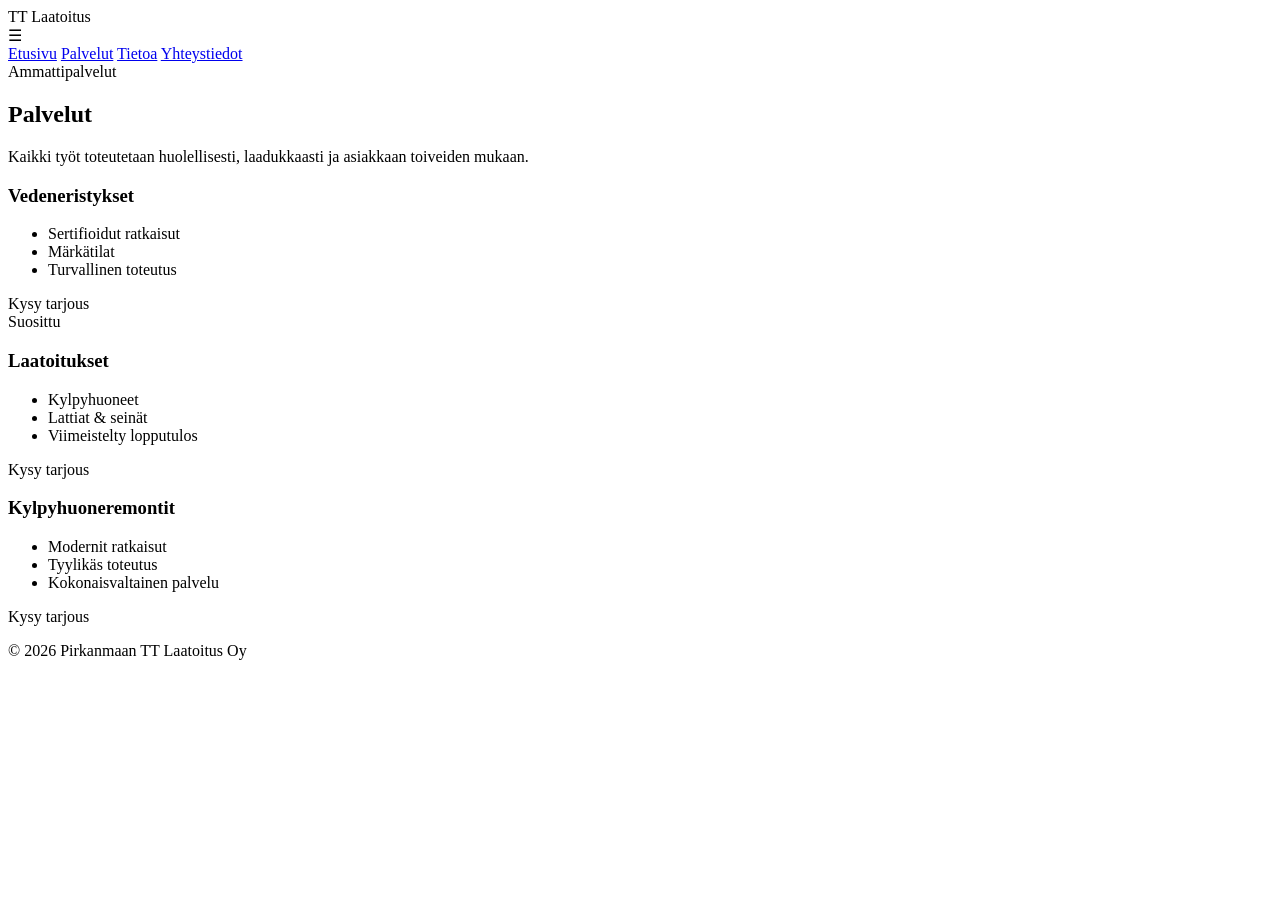
==== palvelut.html @ 1a545190 "Create palvelut.html" ====
<!DOCTYPE html>
<html lang="fi">
<head>

<meta charset="UTF-8">
<meta name="viewport" content="width=device-width, initial-scale=1.0">

<title>Palvelut | Pirkanmaan TT Laatoitus Oy</title>

<link rel="stylesheet" href="style.css">

<link rel="preconnect" href="https://fonts.googleapis.com">
<link rel="preconnect" href="https://fonts.gstatic.com" crossorigin>

<link
href="https://fonts.googleapis.com/css2?family=Poppins:wght@300;400;500;600;700&display=swap"
rel="stylesheet">

<script src="script.js" defer></script>

</head>

<body>

<header>

  <div class="logo">
    TT Laatoitus
  </div>

  <div class="menu-btn">
    ☰
  </div>

  <nav>
    <a href="index.html">Etusivu</a>
    <a href="palvelut.html" class="active">Palvelut</a>
    <a href="tietoa.html">Tietoa</a>
    <a href="yhteystiedot.html">Yhteystiedot</a>
  </nav>

</header>

<section class="pricing">

  <div class="pricing-top">

    <div class="tag">
      Ammattipalvelut
    </div>

    <h2>
      Palvelut
    </h2>

    <p>
      Kaikki työt toteutetaan huolellisesti,
      laadukkaasti ja asiakkaan toiveiden mukaan.
    </p>

  </div>

  <div class="pricing-cards">

    <div class="pricing-card">

      <h3>Vedeneristykset</h3>

      <ul>
        <li>Sertifioidut ratkaisut</li>
        <li>Märkätilat</li>
        <li>Turvallinen toteutus</li>
      </ul>

      <div class="price">
        Kysy tarjous
      </div>

    </div>

    <div class="pricing-card featured">

      <div class="badge">
        Suosittu
      </div>

      <h3>Laatoitukset</h3>

      <ul>
        <li>Kylpyhuoneet</li>
        <li>Lattiat & seinät</li>
        <li>Viimeistelty lopputulos</li>
      </ul>

      <div class="price">
        Kysy tarjous
      </div>

    </div>

    <div class="pricing-card">

      <h3>Kylpyhuoneremontit</h3>

      <ul>
        <li>Modernit ratkaisut</li>
        <li>Tyylikäs toteutus</li>
        <li>Kokonaisvaltainen palvelu</li>
      </ul>

      <div class="price">
        Kysy tarjous
      </div>

    </div>

  </div>

</section>

<footer>

  <p>© 2026 Pirkanmaan TT Laatoitus Oy</p>

</footer>

</body>
</html>
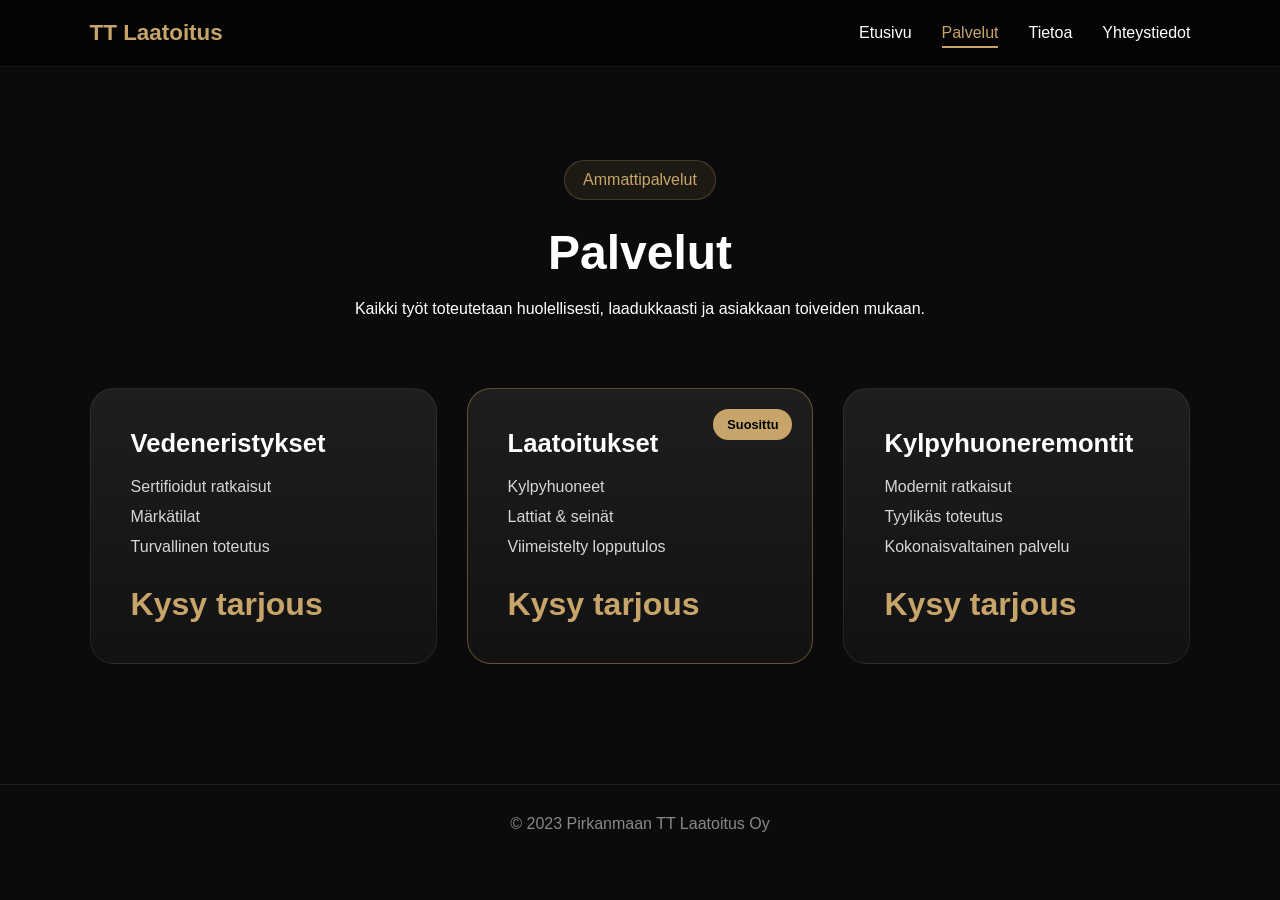
==== commit 5037615a: "Update palvelut.html" ====
--- a/palvelut.html
+++ b/palvelut.html
@@ -120,7 +120,7 @@
 
 <footer>
 
-  <p>© 2026 Pirkanmaan TT Laatoitus Oy</p>
+  <p>© 2023 Pirkanmaan TT Laatoitus Oy</p>
 
 </footer>
 
--- a/style.css
+++ b/style.css
@@ -0,0 +1,591 @@
+*{
+  margin:0;
+  padding:0;
+  box-sizing:border-box;
+}
+
+html{
+  scroll-behavior:smooth;
+}
+
+body{
+  font-family:'Poppins',sans-serif;
+  background:#0b0b0b;
+  color:white;
+  overflow-x:hidden;
+}
+
+/* SCROLLBAR */
+
+::-webkit-scrollbar{
+  width:10px;
+}
+
+::-webkit-scrollbar-track{
+  background:#0b0b0b;
+}
+
+::-webkit-scrollbar-thumb{
+  background:#c7a56a;
+  border-radius:20px;
+}
+
+/* HEADER */
+
+header{
+  position:fixed;
+  top:0;
+  width:100%;
+  z-index:999;
+
+  display:flex;
+  justify-content:space-between;
+  align-items:center;
+
+  padding:20px 7%;
+
+  background:rgba(0,0,0,0.55);
+
+  backdrop-filter:blur(18px);
+
+  border-bottom:1px solid rgba(255,255,255,0.08);
+}
+
+.logo{
+  font-size:1.4rem;
+  font-weight:700;
+  color:#c7a56a;
+}
+
+.menu-btn{
+  display:none;
+  font-size:2rem;
+  cursor:pointer;
+}
+
+nav{
+  display:flex;
+  gap:30px;
+}
+
+nav a{
+  color:white;
+  text-decoration:none;
+  font-weight:500;
+  transition:0.3s;
+  position:relative;
+}
+
+nav a:hover,
+nav a.active{
+  color:#c7a56a;
+}
+
+nav a::after{
+  content:'';
+  position:absolute;
+  left:0;
+  bottom:-6px;
+
+  width:0%;
+  height:2px;
+
+  background:#c7a56a;
+  transition:0.3s;
+}
+
+nav a:hover::after,
+nav a.active::after{
+  width:100%;
+}
+
+/* HERO */
+
+.hero{
+  position:relative;
+
+  min-height:100vh;
+
+  display:flex;
+  align-items:center;
+  justify-content:center;
+
+  text-align:center;
+
+  padding:120px 7%;
+
+  background:
+  url("hero.png")
+  center center / cover no-repeat;
+}
+
+.hero-overlay{
+  position:absolute;
+  inset:0;
+
+  background:
+  linear-gradient(
+  rgba(0,0,0,0.72),
+  rgba(0,0,0,0.88)
+  );
+}
+
+.hero-content{
+  position:relative;
+  z-index:2;
+
+  max-width:900px;
+
+  animation:fadeUp 1s ease;
+}
+
+.tag{
+  display:inline-block;
+
+  padding:10px 18px;
+
+  border-radius:999px;
+
+  background:rgba(199,165,106,0.1);
+
+  border:1px solid rgba(199,165,106,0.25);
+
+  color:#c7a56a;
+
+  margin-bottom:25px;
+}
+
+.hero h1{
+  font-size:4.5rem;
+  line-height:1.1;
+
+  margin-bottom:25px;
+}
+
+.hero p{
+  color:#d6d6d6;
+  line-height:1.9;
+  font-size:1.1rem;
+}
+
+/* BUTTONS */
+
+.hero-buttons{
+  margin-top:40px;
+}
+
+.btn{
+  display:inline-block;
+
+  padding:16px 32px;
+
+  border-radius:14px;
+
+  text-decoration:none;
+
+  background:#c7a56a;
+  color:black;
+
+  font-weight:600;
+
+  margin:10px;
+
+  transition:0.35s;
+}
+
+.btn:hover{
+  transform:translateY(-6px);
+
+  box-shadow:
+  0 0 40px rgba(199,165,106,0.3);
+}
+
+.ghost{
+  background:transparent;
+  color:white;
+
+  border:1px solid rgba(255,255,255,0.15);
+}
+
+/* SERVICES */
+
+.services-preview{
+  padding:120px 7%;
+  text-align:center;
+}
+
+.section-top{
+  max-width:700px;
+  margin:auto;
+  margin-bottom:70px;
+}
+
+.section-top h2{
+  font-size:3rem;
+}
+
+.grid{
+  display:grid;
+
+  grid-template-columns:
+  repeat(auto-fit,minmax(280px,1fr));
+
+  gap:30px;
+}
+
+.card{
+  padding:40px;
+
+  border-radius:24px;
+
+  background:
+  linear-gradient(
+  180deg,
+  rgba(255,255,255,0.08),
+  rgba(255,255,255,0.03)
+  );
+
+  border:1px solid rgba(255,255,255,0.08);
+
+  transition:0.35s;
+}
+
+.card:hover{
+  transform:translateY(-10px);
+
+  border-color:rgba(199,165,106,0.4);
+
+  box-shadow:
+  0 0 40px rgba(199,165,106,0.12);
+}
+
+.card h3{
+  color:#c7a56a;
+  margin-bottom:18px;
+  font-size:1.5rem;
+}
+
+.card p{
+  color:#d4d4d4;
+  line-height:1.8;
+}
+
+/* CTA */
+
+.cta{
+  padding:40px 7% 120px;
+}
+
+.cta-box{
+  max-width:900px;
+
+  margin:auto;
+
+  text-align:center;
+
+  padding:70px 50px;
+
+  border-radius:30px;
+
+  background:
+  linear-gradient(
+  180deg,
+  rgba(255,255,255,0.08),
+  rgba(255,255,255,0.03)
+  );
+
+  border:1px solid rgba(255,255,255,0.08);
+}
+
+.cta-box h2{
+  font-size:3rem;
+  margin-bottom:20px;
+}
+
+.cta-box p{
+  color:#d4d4d4;
+  line-height:1.8;
+}
+
+/* PRICING */
+
+.pricing{
+  padding:160px 7% 120px;
+}
+
+.pricing-top{
+  text-align:center;
+  max-width:700px;
+  margin:auto;
+  margin-bottom:70px;
+}
+
+.pricing h2{
+  font-size:3rem;
+  margin-bottom:20px;
+}
+
+.pricing-cards{
+  display:grid;
+
+  grid-template-columns:
+  repeat(auto-fit,minmax(280px,1fr));
+
+  gap:30px;
+}
+
+.pricing-card{
+  position:relative;
+
+  padding:40px;
+
+  border-radius:24px;
+
+  background:
+  linear-gradient(
+  180deg,
+  rgba(255,255,255,0.08),
+  rgba(255,255,255,0.03)
+  );
+
+  border:1px solid rgba(255,255,255,0.08);
+
+  transition:0.35s;
+}
+
+.pricing-card:hover{
+  transform:translateY(-10px);
+
+  border-color:rgba(199,165,106,0.45);
+
+  box-shadow:
+  0 0 40px rgba(199,165,106,0.14);
+}
+
+.featured{
+  border-color:rgba(199,165,106,0.4);
+}
+
+.badge{
+  position:absolute;
+
+  top:20px;
+  right:20px;
+
+  background:#c7a56a;
+  color:black;
+
+  padding:8px 14px;
+
+  border-radius:999px;
+
+  font-size:0.8rem;
+  font-weight:600;
+}
+
+.pricing-card h3{
+  font-size:1.6rem;
+  margin-bottom:20px;
+}
+
+.pricing-card ul{
+  list-style:none;
+}
+
+.pricing-card li{
+  margin:12px 0;
+  color:#d6d6d6;
+}
+
+.price{
+  margin-top:30px;
+
+  font-size:2rem;
+  font-weight:700;
+
+  color:#c7a56a;
+}
+
+/* ABOUT */
+
+.about{
+  position:relative;
+
+  min-height:100vh;
+
+  display:flex;
+  align-items:center;
+  justify-content:center;
+
+  padding:160px 7% 120px;
+}
+
+.about-bg{
+  position:absolute;
+  inset:0;
+
+  background:
+  linear-gradient(
+  rgba(0,0,0,0.8),
+  rgba(0,0,0,0.9)
+  ),
+  url("about-bg.png")
+  center center / cover no-repeat;
+}
+
+.about-box{
+  position:relative;
+  z-index:2;
+
+  max-width:850px;
+
+  padding:60px;
+
+  border-radius:30px;
+
+  backdrop-filter:blur(18px);
+
+  background:rgba(255,255,255,0.06);
+
+  border:1px solid rgba(255,255,255,0.08);
+}
+
+.about h2{
+  font-size:3rem;
+  margin-bottom:25px;
+}
+
+.about p{
+  color:#d6d6d6;
+  line-height:2;
+  margin-bottom:22px;
+}
+
+/* CONTACT */
+
+.contact{
+  padding:160px 7% 120px;
+}
+
+.contact-top{
+  text-align:center;
+  margin-bottom:60px;
+}
+
+.contact h2{
+  font-size:3rem;
+}
+
+.contact-box{
+  max-width:700px;
+
+  margin:auto;
+
+  padding:50px;
+
+  border-radius:30px;
+
+  background:
+  linear-gradient(
+  180deg,
+  rgba(255,255,255,0.08),
+  rgba(255,255,255,0.03)
+  );
+
+  border:1px solid rgba(255,255,255,0.08);
+}
+
+.contact-box p{
+  margin:22px 0;
+  font-size:1.05rem;
+  color:#d6d6d6;
+}
+
+.contact-box a{
+  color:#c7a56a;
+  text-decoration:none;
+}
+
+/* FOOTER */
+
+footer{
+  padding:30px;
+  text-align:center;
+
+  border-top:1px solid rgba(255,255,255,0.08);
+
+  color:#888;
+}
+
+/* ANIMATIONS */
+
+@keyframes fadeUp{
+
+  from{
+    opacity:0;
+    transform:translateY(40px);
+  }
+
+  to{
+    opacity:1;
+    transform:translateY(0);
+  }
+
+}
+
+/* MOBILE */
+
+@media(max-width:768px){
+
+  .menu-btn{
+    display:block;
+  }
+
+  nav{
+    position:absolute;
+
+    top:80px;
+    right:20px;
+
+    flex-direction:column;
+
+    background:#111;
+
+    padding:20px;
+
+    border-radius:18px;
+
+    border:1px solid rgba(255,255,255,0.08);
+
+    display:none;
+  }
+
+  nav.active{
+    display:flex;
+  }
+
+  .hero h1{
+    font-size:2.8rem;
+  }
+
+  .hero p{
+    font-size:1rem;
+  }
+
+  .section-top h2,
+  .pricing h2,
+  .about h2,
+  .contact h2,
+  .cta-box h2{
+    font-size:2.2rem;
+  }
+
+  .about-box,
+  .contact-box,
+  .pricing-card,
+  .card,
+  .cta-box{
+    padding:30px;
+  }
+
+}
